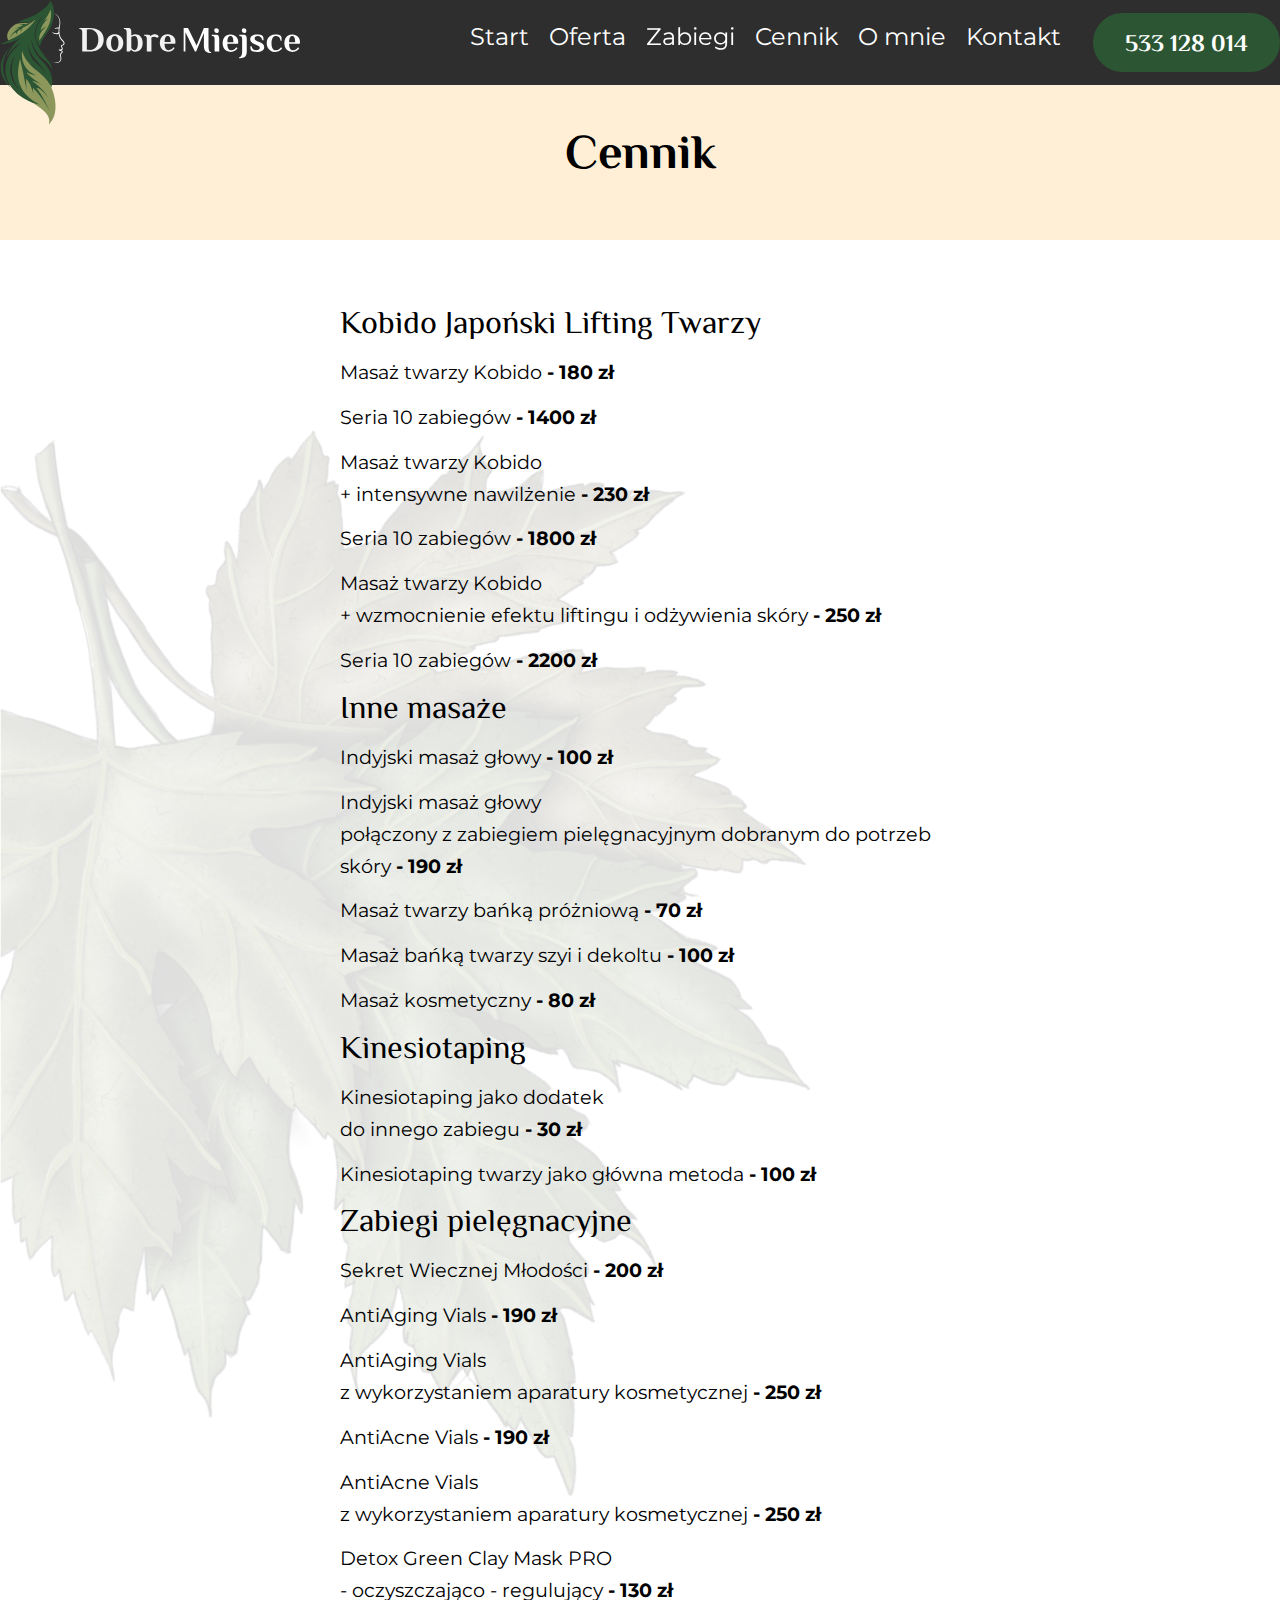
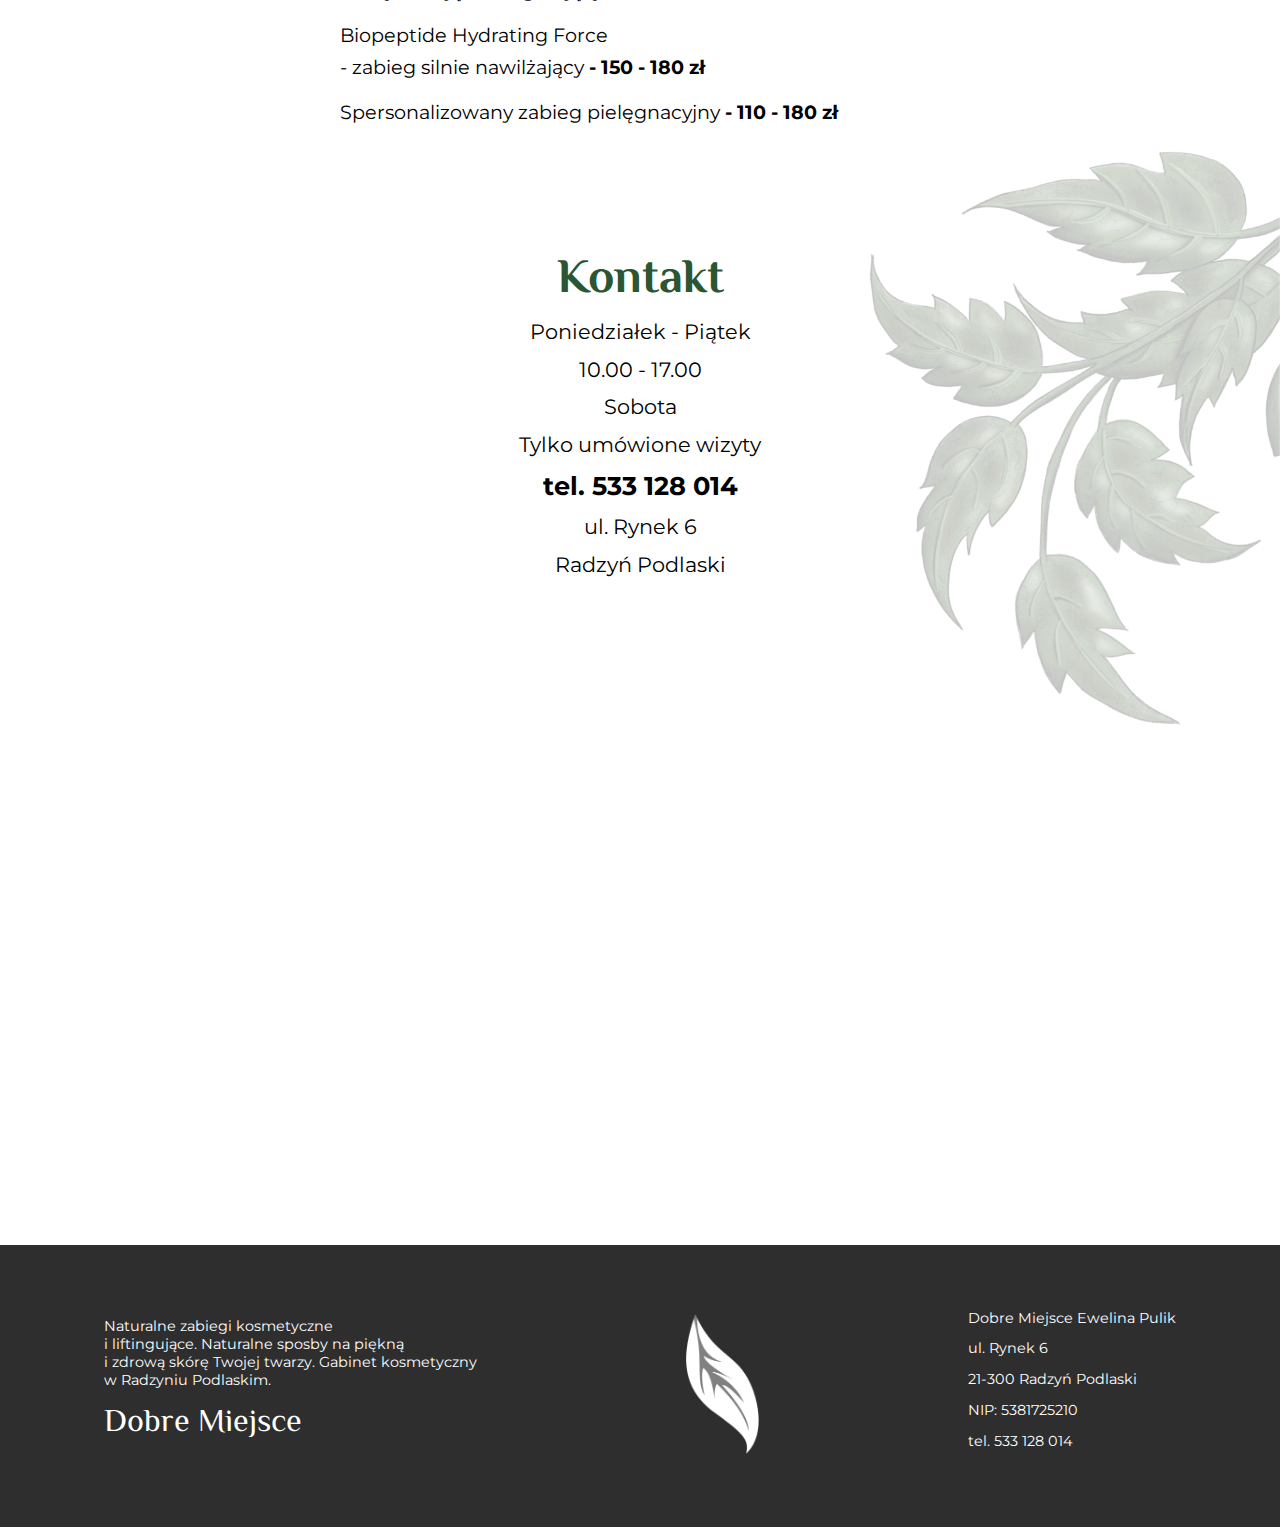
==== cennik.html @ a8a828a7 "Repository initialization" ====
<!DOCTYPE html>
<html lang="en">
<head>
  <meta charset="UTF-8">
  <meta http-equiv="X-UA-Compatible" content="IE=edge">
  <meta name="viewport" content="width=device-width, initial-scale=1.0">
  <meta name="facebook-domain-verification" content="7zumiikb2xmqlkb2lpfqrp0bzex1kz" />
  <title>Dobre Miejsce - Gabinet kosmetyczny -Manualne zabiegi na twarz</title>
  <link rel="stylesheet" href="./css/style.css">
  <!-- Google Tag Manager -->
  <script>(function(w,d,s,l,i){w[l]=w[l]||[];w[l].push({'gtm.start':
  new Date().getTime(),event:'gtm.js'});var f=d.getElementsByTagName(s)[0],
  j=d.createElement(s),dl=l!='dataLayer'?'&l='+l:'';j.async=true;j.src=
  'https://www.googletagmanager.com/gtm.js?id='+i+dl;f.parentNode.insertBefore(j,f);
  })(window,document,'script','dataLayer','GTM-NC2VKWX');</script>
  <!-- End Google Tag Manager -->
</head>

<body>
  
  <!-- Google Tag Manager (noscript) -->
<noscript><iframe src="https://www.googletagmanager.com/ns.html?id=GTM-NC2VKWX"
  height="0" width="0" style="display:none;visibility:hidden"></iframe></noscript>
  <!-- End Google Tag Manager (noscript) -->

  <header>

    <div class="header__box desktop">
      <img src="../assets/Logo jedna linia.svg" alt="Dobre Miejsce logo" class="logo">

      <div class="header__menu">
        <nav class="nav100">
          <ul class="nav100">
            <li class="nav100"><a href="../#start">Start</a></li>
            <li class="nav100"><a href="../#oferta">Oferta</a></li>
            <li class="dropdown nav100">
              <a href="../#zabiegi">Zabiegi</a>
              <ul class="dropdown__menu">
                <li><a href="./zabiegi/kobido.html">Masaż KOBIDO</a></li>
                <li><a href="./zabiegi/masaz-indyjski-glowy.html">Indyjski masaż głowy</a></li>
                <li><a href="./zabiegi/masaz-kosmetyczny.html">Masaż kosmetyczny</a></li>
                <li><a href="./zabiegi/kinesiotaping-estetyczny.html">Kinesiotaping Estetyczny</a></li>
                <li class="dropdown__inner">
                  <a href="#" class="dropdown__menu__item">Zabiegi pielęgnacyjne &darr;</a>
                  <ul class="dropdown__menu__inner">
                    <li><a href="./zabiegi/zabiegi-pielegnacyjne/sekret-wiecznej-mlodosci.html">Sekret Wiecznej Młodości</a></li>
                    <li><a href="./zabiegi/zabiegi-pielegnacyjne/antiacne-vials.html">AntiAcne Vials</a></li>
                    <li><a href="./zabiegi/zabiegi-pielegnacyjne/antiaging-vials.html">AntiAging Vials</a></li>
                    <li><a href="./zabiegi/zabiegi-pielegnacyjne/peeling-kawitacyjny.html">Peeling kawitacyjny</a></li>
                    <li><a href="./zabiegi//zabiegi-pielegnacyjne/mezoterapia-beziglowa.html">Mezoterapia bezigłowa</a></li>
                    <li><a href="./zabiegi/zabiegi-pielegnacyjne/sonoforeza.html">Sonoforeza</a></li>
                  </ul>
                </li>
              </ul>
            </li>
            <li class="nav100"><a href="./cennik.html">Cennik</a></li>
            <li class="nav100"><a href="#bio">O mnie</a></li>
            <li class="nav100"><a href="#kontakt">Kontakt</a></li>
          </ul>
        </nav>
        <button><a href="tel:533128014">533 128 014</a></button>
      </div>

    </div>

    <div class="header__box-mobile">
      <div class="mobile__header">
        <img src="../assets/Logo jedna linia.svg" alt="Dobre Miejsce logo" class="logo">
        <a href="#start">
          <div class="hamburger__icon">
            <div class="hamburger__bar bar-1"></div>
            <div class="hamburger__bar bar-2"></div>
            <div class="hamburger__bar bar-3"></div>
          </div>
        </a>
      </div>
      
    </div>
  </header>
  <div class="header__box-mobile dropdown__menu__openbox">
    <div class="header__menu-mobile header__menu">
      <nav>
        <ul>
          <li class="nav100"><a href="#start">Start</a></li>
          <li class="nav100"><a href="#oferta">Oferta</a></li>
          <li class="dropdown-mobile">
            <a href="#zabiegi">Zabiegi</a>
              <ul class="second__level">
                <li><a href="./zabiegi/kobido.html">Masaż KOBIDO</a></li>
              <li><a href="./zabiegi/masaz-indyjski-glowy.html">Indyjski masaż głowy</a></li>
              <li><a href="./zabiegi/masaz-kosmetyczny.html">Masaż kosmetyczny</a></li>
              <li><a href="./zabiegi/kinesiotaping-estetyczny.html">Kinesiotaping Estetyczny</a></li>
                <li class="dropdown__inner-mobile">
                  <a href="#">Zabiegi pielęgnacyjne:</a>
                  <ul class="third__level">
                    <li><a href="./zabiegi/zabiegi-pielegnacyjne/peeling-kawitacyjny.html">Peeling kawitacyjny</a></li>
                    <li><a href="./zabiegi/zabiegi-pielegnacyjne/mezoterapia-beziglowa.html">Mezoterapia bezigłowa</a></li>
                    <li><a href="./zabiegi/zabiegi-pielegnacyjne/sonoforeza.html">Sonoforeza</a></li>
                    <li><a href="./zabiegi/zabiegi-pielegnacyjne/sekret-wiecznej-mlodosci.html">Sekret Wiecznej Młodości</a></li>
                    <li><a href="./zabiegi/zabiegi-pielegnacyjne/antiacne-vials.html">AntiAcne Vials</a></li>
                    <li><a href="./zabiegi/zabiegi-pielegnacyjne/antiaging-vials.html">AntiAging Vials</a></li>
                  </ul>
                </li>
              </ul>
          </li>
          <li class="nav100"><a href="./cennik.html">Cennik</a></li>
          <li class="nav100"><a href="#bio">O mnie</a></li>
          <li class="nav100"><a href="#kontakt">Kontakt</a></li>
        </ul>
      </nav>
      <button><a href="tel:533128014">533 128 014</a></button>
    </div>
  </div>

  <section class="title__area" id="start">
    <h1>Cennik</h1>
  </section>

  <main class="page__bg">
    <section class="main__page pricing">
      <h3>Kobido Japoński Lifting Twarzy</h3>	
<p>Masaż twarzy Kobido	<span>180</span></p>
<p>Seria 10 zabiegów	<span>1400</span></p>
<p>Masaż twarzy Kobido<br>+ intensywne nawilżenie	<span>230</span></p>
<p>Seria 10 zabiegów	<span>1800</span></p>
<p>Masaż twarzy Kobido<br>+ wzmocnienie efektu liftingu i odżywienia skóry	<span>250</span></p>
<p>Seria 10 zabiegów	<span>2200</span></p>
<h3>Inne masaże</h3>	
<p>Indyjski masaż głowy	<span>100</span></p>
<p>Indyjski masaż głowy<br>połączony z zabiegiem pielęgnacyjnym dobranym do potrzeb skóry	<span>190</span></p>
<p>Masaż twarzy bańką próżniową	<span>70</span></p>
<p>Masaż bańką twarzy szyi i dekoltu	<span>100</span></p>
<p>Masaż kosmetyczny <span>80</span></p>
<h3>Kinesiotaping	</h3>
<p>Kinesiotaping jako dodatek<br>do innego zabiegu	<span>30</span></p>
<p>Kinesiotaping twarzy jako główna metoda	<span>100</span></p>
<h3>Zabiegi pielęgnacyjne	</h3>
<p>Sekret Wiecznej Młodości	<span>200</span></p>
<p>AntiAging Vials	<span>190</span></p>
<p>AntiAging Vials<br>z wykorzystaniem aparatury kosmetycznej	<span>250</span></p>
<p>AntiAcne Vials	<span>190</span></p>
<p>AntiAcne Vials<br>z wykorzystaniem aparatury kosmetycznej	<span>250</span></p>
<p>Detox Green Clay Mask PRO<br>- oczyszczająco - regulujący	<span>130</span></p>
<p>Biopeptide Hydrating Force<br>- zabieg silnie nawilżający	<span>150 - 180</span></p>
<p>Spersonalizowany zabieg pielęgnacyjny <span>110 - 180</span></p>
    </section>
  </main>
<br></br>
<br></br>
<br></br>
<div class="bg2__box">

  <main>

    <section class="contact" id="kontakt">
      <h2>Kontakt</h2>
      <p>Poniedziałek - Piątek</p>
      <p>10.00 - 17.00</p>
      <p>Sobota</p>
      <p>Tylko umówione wizyty</p>
      <p><strong>tel. 533 128 014</strong></p>
      <p>ul. Rynek 6</p>
      <p>Radzyń Podlaski</p>
    </section>

  </main>
  <div class="bg2"></div>
</div>

  <div class="map">
    <iframe src="https://www.google.com/maps/embed?pb=!1m18!1m12!1m3!1d2468.238154031235!2d22.618472777047128!3d51.78353339049301!2m3!1f0!2f0!3f0!3m2!1i1024!2i768!4f13.1!3m3!1m2!1s0x472219311bf551cb%3A0xe6fe9b88892fbf57!2sRynek%206%2C%2021-300%20Radzy%C5%84%20Podlaski!5e0!3m2!1spl!2spl!4v1685304555341!5m2!1spl!2spl" width="800" height="600" style="border:0;" allowfullscreen="" loading="lazy" referrerpolicy="no-referrer-when-downgrade"></iframe>
  </div>

  <footer>
    <div>
      <p>Naturalne zabiegi kosmetyczne<br>i liftingujące. Naturalne sposby na piękną<br>i zdrową skórę Twojej twarzy. Gabinet kosmetyczny<br>w Radzyniu Podlaskim.</p>
      <h3>Dobre Miejsce</h3>
    </div>
    <div>
      <img src="./assets/lisc-bw@2x.png" alt="Liść">
    </div>
    <div>
      <p>Dobre Miejsce Ewelina Pulik</p>
      <p>ul. Rynek 6</p>
      <p>21-300 Radzyń Podlaski</p>
      <p>NIP: 5381725210</p>
      <p>tel. 533 128 014</p>
    </div>
  </footer>

  <script src="app.js"></script>
</body>
</html>
---- css/style.css ----
/* imports */

@font-face {
  font-family: philosopher;
  src: url(../assets/Philosopher-Bold-PL.otf);
  font-weight: bold;
}

@font-face {
  font-family: philosopher;
  src: url(../assets/Philosopher-Regular-PL.otf);
  font-weight: regular;
}

@font-face {
  font-family: montserrat;
  src: url(../assets/Montserrat-VariableFont_wght.ttf);
}

/* reset */

html {
  box-sizing: border-box;
  font-size: 16px;
  scroll-behavior: smooth;
}

*, *:before, *:after {
  box-sizing: inherit;
}

body, h1, h2, h3, h4, h5, h6, p, ol, ul {
  margin: 0;
  padding: 0;
  font-weight: normal;
}

ol, ul {
  list-style: none;
}

img {
  max-width: 100%;
  height: auto;
}

a {
  color: inherit;
  text-decoration: none;
}

a:hover {
  color: inherit;
  text-decoration: none;
}

a:active {
  color: inherit;
  text-decoration: none;
}

a:visited {
  color: inherit;
  text-decoration: none;
}

/* variables */
:root {
  --primary: rgb(44, 86, 51);
  --secondary: rgb(140, 151, 92);
  --light: rgb(255, 239, 214);
  --dark: rgb(46, 46, 46);
  --mont: montserrat;
  --phil: philosopher
}

/* globals */

h1, h2, h3 {
  font-family: var(--phil);
  margin-bottom: 1rem;
}

.nav100 {
  height: 100%;
}

li.nav100 {
  display: flex;
  align-items: center;
}

nav a:hover {
  color: var(--secondary);
}

h1 {
  font-size: 6rem;
  font-weight: bold;
}

h2 {
  font-size: 4rem;
  font-weight: bold;
}

.hero p {
  font-size: 2rem;
}

p, li {
  font-family: var(--mont);
  font-size: 1.2rem;
  margin-bottom: .8rem;
}

button {
  background-color: var(--primary);
  color: white;
  font-family: var(--phil);
  font-size: 2.5rem;
  font-weight: bold;
  padding: 1rem 2.5rem;
  border: none;
  border-radius: 40px;
  transition: all .3s ease-in-out;
}

button:hover {
  cursor: pointer;
  background-color: var(--secondary);
  color: black;
  transition: all .3s ease-in-out;
}

.mobile {
  display: none;
}

/* sections */

#start, #oferta, #zabiegi, #bio, #kontakt {
  scroll-margin-top: 6rem;
}

header {
  position: fixed;
  width: 100%;
  top: 0;
  z-index: 4;
}

.bg1 {
  width: 100%;
  background-image: url(../assets/bg1.png);
  background-repeat: no-repeat;
  background-position: left top;
}

.bg2__box {
  width: 100%;
  position: relative;
}

.bg2 {
  position: absolute;
  top: -10rem;
  margin-top: -6rem;
  margin-bottom: -6rem;
  width: 100%;
  height: 85vh;
  background-image: url(../assets/bg2.png);
  background-repeat: no-repeat;
  background-position: right top;
  background-size: contain;
}

.dropdown, .dropdown__inner {
  position: relative;
}

.dropdown__inner {
  padding-bottom: 2rem;
  margin-bottom: -2rem !important;
}

.dropdown__menu {
  display: block;
  min-width: 350px;
  position: absolute;
  top: 5rem;
  left: -2rem;
  background-color: var(--dark);
  padding: 2rem;
  z-index: 4;
  transform: translateY(-400px) scaleY(0);
  transition: all .3s ease-in-out;
}

.dropdown__menu__inner {
  display: block;
  min-width: 350px;
  position: absolute;
  top: 2.5rem;
  left: 4rem;
  background-color: var(--dark);
  padding: 2rem;
  z-index: 4;
  transform: translateX(300px) scaleY(0);
  transition: all .3s ease-in-out;
}

.dropdown:hover .dropdown__menu, .dropdown__menu:hover {
  transform: translateY(0) scaleY(1);
  transition: all .3s ease-in-out;
}

.dropdown__inner:hover .dropdown__menu__inner {
  transform: translateX(0) scaleY(1);
  transition: all .3s ease-in-out;
}

.dropdown__menu li {
  margin-bottom: .6rem;
}

main {
  max-width: 1400px;
  margin: 0 auto;
}

section {
  margin-bottom: 4rem;
}

header {
  background-color: var(--dark);
  display: flex;
  justify-content: center;
  align-items: center;
}

.logo {
  max-width: 300px;
  margin-bottom: -40px;
}

.header__box {
  display: flex;
  justify-content: space-between;
  max-width: 1400px;
  width: 1400px;
}

.header__box-mobile {
  display: none;
}

.header__menu {
  display: flex;
  justify-content: center;
  align-items: center;
}

.header__menu button {
  font-size: 1.5rem;
  padding: 1rem 2rem;
}

nav ul {
  display: flex;
  align-items: center;
  justify-content: center;
  gap: 20px;
  margin-right: 2rem;
}

nav ul li {
  color: white;
  font-family: var(--mont);
  font-size: 1.5rem;
}

.hero, .hero__box {
  display: flex;
  justify-content: center;
  align-items: center;
}

.hero {
  flex-direction: column;
  background-color: var(--light);
  margin-top: 5rem;
}

.hero__box {
  max-width: 1400px;
  z-index: 2;
}

.hero__bottom-bar {
  width: 100%;
  height: 6rem;
  background-color: white;
  margin-top: -6rem;
}

.hero__text button {
  margin-top: 3%;
}

.hero__text h1 {
  margin-bottom: 1%;
}

.title__area {
  display: flex;
  justify-content: center;
  align-items: center;
  height: 10rem;
  background-color: var(--light);
  margin-top: 5rem;
  margin-bottom: 0;
}

.title__area h1{
  font-size: 3rem;
}

main h2 {
  font-size: 3rem;
  color: var(--primary);
  text-align: center;
}

.page__bg {
  max-width: 100%;
  background-image: url(../assets/bg1.png);
  background-repeat: no-repeat;
  background-position: left center;
  padding-top: 4rem;
}

.main__page {
  max-width: 1200px;margin: 0 auto;
}

.main__page p {
  line-height: 2rem;
}

.main__page Ul {
  list-style: disc;
}

.main__page li {
  margin-left: 3rem;
}

.featured {
  margin-top: 3rem;
}

.featured__icons {
  display: flex;
  justify-content: space-between;
  align-items: flex-end;
  max-width: 1000px;
  margin: 0 auto;
  padding-top: 3rem;
}

.featured__icon {
  display: flex;
  flex-direction: column;
  align-items: center;
  transform: scale(1) translateY(0px);
  transition: all .3s ease-in-out;
}

.featured__icon:hover {
  transform: scale(1.05) translateY(-15px);
  transition: all .3s ease-in-out;
}

.featured__icon img {
  height: 180px;
  margin-bottom: 1rem;
}

.featured__icon h3 {
  color: var(--secondary);
  font-size: 2.5rem;
  font-weight: bold;
}

.featured__icon p {
  text-align: center;
  font-size: 1.2rem;
  font-family: var(--mont);
  color: var(--secondary);
}

.offer {
  max-width: 1400px;
  margin: 0 auto;
  padding-top: 5rem;
  margin-bottom: 6rem;
}

.offer h2 {
  margin-bottom: 4rem;
}

.offer__row {
  display: flex;
  align-items: center;
  justify-content: center;
  margin-bottom: 3rem;
}

.offer__item {
  margin-left: 4rem;
  margin-right: 4rem;
}

.offer__row img {
  max-width: 150px;
}

.offer__row h3 {
  color: var(--primary);
  font-size: 2.5rem;
  font-weight: bold;
  text-align: center;
}

.offer__row p {
  text-align: center;
  font-size: 1.2rem;
  font-family: var(--mont);
  max-width: 400px;
}

.bio {
  background-color: var(--secondary);
  color: white;
  padding-bottom: 3rem;
  padding-top: 3rem;
}

.bio__box {
  display: flex;
  align-items: center;
  justify-content: center;
  max-width: 1400px;
  margin: 0 auto;
}

.bio__box img {
  margin-right: 3rem;
}

.contact p {
  text-align: center;
  font-size: 1.3rem;
}

.contact p strong {
  font-size: 1.6rem;
}

.map iframe {
  width: 100%;
}

.first__section {
  background-image: url(../assets/bg1.png);
}

footer {
  background-color: var(--dark);
  display: flex;
  justify-content: space-around;
  align-items: center;
  color: white;
  padding-top: 4rem;
  padding-bottom: 4rem;
}

footer img {
  max-height: 140px;
}

footer p {
  font-size: .9rem;
}

footer h3 {
  font-size: 2rem;
}

.pricing {
  max-width: 600px;
  margin: 0 auto;
}

.pricing h3 {
  font-size: 2rem;
}

.pricing p span {
  display: inline-block;
  font-weight: bold;
  text-align: right;
}

.pricing p span::after {
  content: " zł";
  font-weight: bold;
}

.pricing p span::before {
  content: " - ";
  font-weight: bold;
}

/* responsive */

@media screen and (max-width: 1100px) {
  .hero__box, .featured__icons, .offer__row, .bio__box, footer {
    flex-direction: column;
  }

  .hero__box, .intro, .bio__text {
    padding-left: 1rem;
    padding-right: 1rem;
  }

  .hero button {
    display: block;
    margin: 2rem auto;
  }

  .featured__icons, .bio__box {
    align-items: center;
  }

  .offer__row {
    margin-bottom: 0;
  }

  .offer__item {
    margin-top: 1rem;
  }

  .bio__box img {
    margin-right: 0px;
    margin-bottom: 2rem;
  }

  .desktop {
    display: none;
  }

  footer {
    text-align: center;
  }

  footer div {
    margin-bottom: 3rem;
  }

  /* header {
    position: relative;
  } */

  .header__box-mobile {
    display: flex;
    flex-direction: column;
    width: 90%;
  }

  .header__box-mobile .header__menu, .header__box-mobile .header__menu ul {
    flex-direction: column;
  }

  .header__menu {
    margin-top: 3rem;
  }

  .header__box-mobile button {
    margin-top: 2rem;
    margin-bottom: 3rem;
  }

  nav ul {
    margin-right: 0;
  }

  .mobile__header {
    display: flex;
    justify-content: space-between;
    align-items: center;
  }

  .hamburger__bar {
    width: 30px;
    height: 4px;
    display: block;
    background-color: white;
    margin-top: 4px;
    margin-bottom: 4px;
    border-radius: 5px;
  }

  .hamburger__icon {
    cursor: pointer;
  }

  .bar-1, .bar-2, .bar-3 {
    transition: all .3s ease-in-out;
  }

  .bar-1-open {
    transform: translateY(8px) rotate(45deg);
    transition: all .3s ease-in-out;
  }

  .bar-2-open {
    background-color: var(--dark);
    transition: all .3s ease-in-out;
  }

  .bar-3-open {
    transform: translateY(-8px) rotate(-45deg);
    transition: all .3s ease-in-out;
  }

  .header__box-mobile {
    position: relative;
  }

  .header__menu-mobile {
    position: absolute;
    width: 100%;
    z-index: 3;
    padding-top: 3rem;
    background-color: var(--dark);
    transform: translateY(-400px) scaleY(0);
    transition: all .3s ease-in-out;
  }

  .header__menu-open {
    transform: translateY(60px) scaleY(1);
    transition: all .3s ease-in-out;
  }

  .dropdown-mobile {
    text-align: center;
  }

 .dropdown-mobile li a{
  font-size: 1rem;
 }

 nav ul {
  gap: 10px;
 }

 .second__level, .third__level {
  margin-top: 0.5rem;
  gap: 0px;
 }

 .second__level li {
  margin-bottom: 0;
 }

 .main__page{
  padding-left: 2rem;
  padding-right: 1rem;
 }

 .title__area {
  /* margin-top: 0; */
  text-align: center;
 }

 .hero {
  /* margin-top: 0; */
  padding-top: 3rem;
 }

 .dropdown__menu__openbox {
  display: block;
  margin: 0 auto;
  width: 100%;
  z-index: 3;
 }

 .dropdown__menu__openbox .header__menu-mobile {
  margin: 0 auto;
 }
}
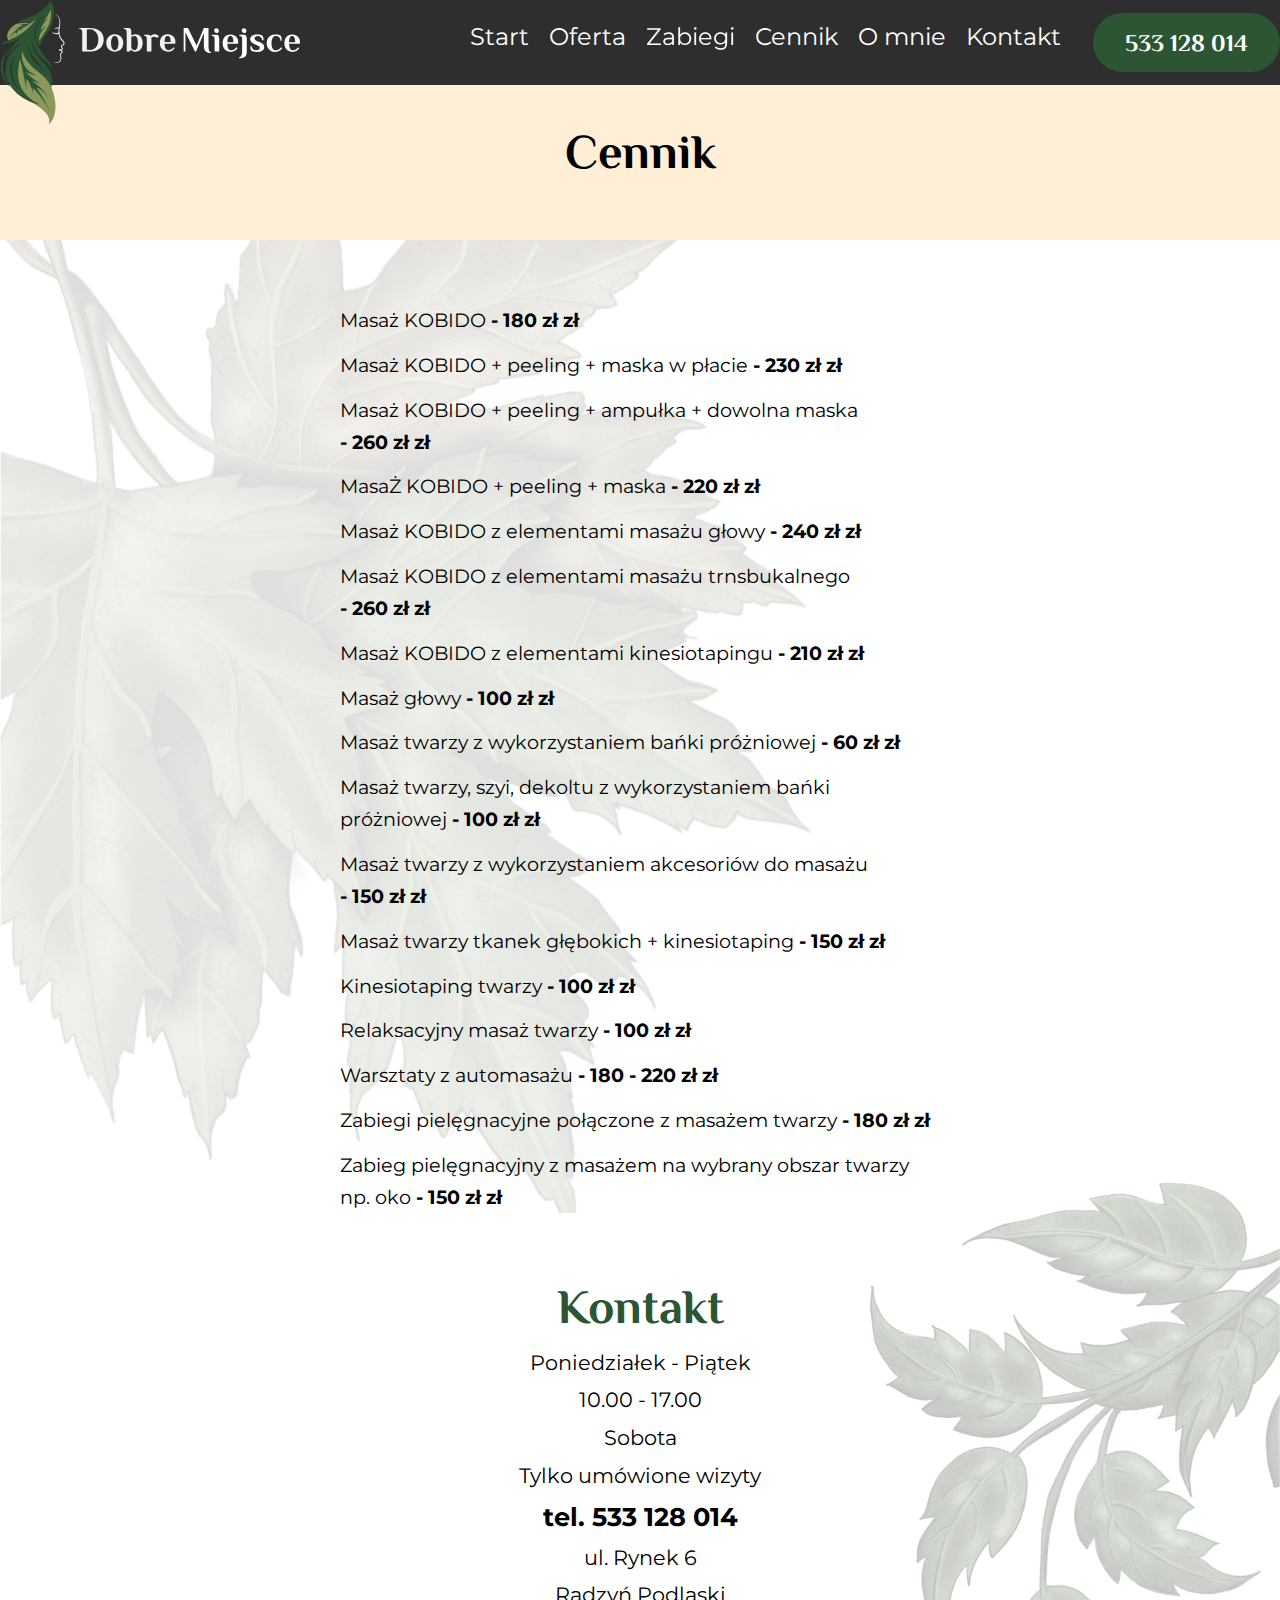
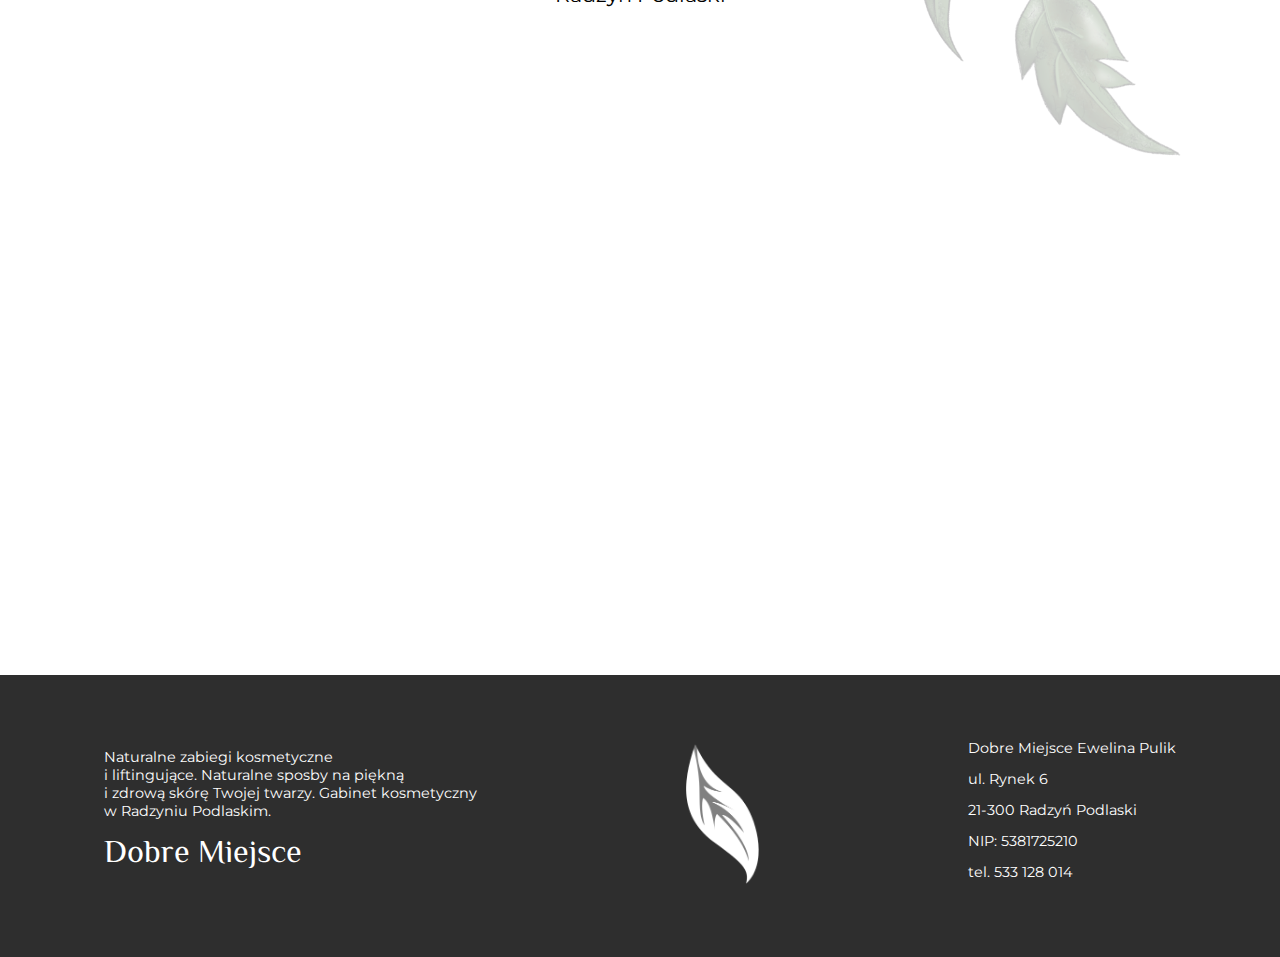
==== commit 078b38fe: "Aktualizacja cennika" ====
--- a/cennik.html
+++ b/cennik.html
@@ -1,95 +1,128 @@
 <!DOCTYPE html>
 <html lang="en">
-<head>
-  <meta charset="UTF-8">
-  <meta http-equiv="X-UA-Compatible" content="IE=edge">
-  <meta name="viewport" content="width=device-width, initial-scale=1.0">
-  <meta name="facebook-domain-verification" content="7zumiikb2xmqlkb2lpfqrp0bzex1kz" />
-  <title>Dobre Miejsce - Gabinet kosmetyczny -Manualne zabiegi na twarz</title>
-  <link rel="stylesheet" href="./css/style.css">
-  <!-- Google Tag Manager -->
-  <script>(function(w,d,s,l,i){w[l]=w[l]||[];w[l].push({'gtm.start':
-  new Date().getTime(),event:'gtm.js'});var f=d.getElementsByTagName(s)[0],
-  j=d.createElement(s),dl=l!='dataLayer'?'&l='+l:'';j.async=true;j.src=
-  'https://www.googletagmanager.com/gtm.js?id='+i+dl;f.parentNode.insertBefore(j,f);
-  })(window,document,'script','dataLayer','GTM-NC2VKWX');</script>
-  <!-- End Google Tag Manager -->
-</head>
-
-<body>
-  
-  <!-- Google Tag Manager (noscript) -->
-<noscript><iframe src="https://www.googletagmanager.com/ns.html?id=GTM-NC2VKWX"
-  height="0" width="0" style="display:none;visibility:hidden"></iframe></noscript>
-  <!-- End Google Tag Manager (noscript) -->
-
-  <header>
-
-    <div class="header__box desktop">
-      <img src="../assets/Logo jedna linia.svg" alt="Dobre Miejsce logo" class="logo">
-
-      <div class="header__menu">
-        <nav class="nav100">
-          <ul class="nav100">
-            <li class="nav100"><a href="../#start">Start</a></li>
-            <li class="nav100"><a href="../#oferta">Oferta</a></li>
-            <li class="dropdown nav100">
-              <a href="../#zabiegi">Zabiegi</a>
-              <ul class="dropdown__menu">
+  <head>
+    <meta charset="UTF-8" />
+    <meta
+      http-equiv="X-UA-Compatible"
+      content="IE=edge"
+    />
+    <meta
+      name="viewport"
+      content="width=device-width, initial-scale=1.0"
+    />
+    <meta
+      name="facebook-domain-verification"
+      content="7zumiikb2xmqlkb2lpfqrp0bzex1kz"
+    />
+    <title>Dobre Miejsce - Gabinet kosmetyczny -Manualne zabiegi na twarz</title>
+    <link
+      rel="stylesheet"
+      href="./css/style.css"
+    />
+    <!-- Google Tag Manager -->
+    <script>
+      (function (w, d, s, l, i) {
+        w[l] = w[l] || [];
+        w[l].push({ "gtm.start": new Date().getTime(), event: "gtm.js" });
+        var f = d.getElementsByTagName(s)[0],
+          j = d.createElement(s),
+          dl = l != "dataLayer" ? "&l=" + l : "";
+        j.async = true;
+        j.src = "https://www.googletagmanager.com/gtm.js?id=" + i + dl;
+        f.parentNode.insertBefore(j, f);
+      })(window, document, "script", "dataLayer", "GTM-NC2VKWX");
+    </script>
+    <!-- End Google Tag Manager -->
+  </head>
+
+  <body>
+    <!-- Google Tag Manager (noscript) -->
+    <noscript
+      ><iframe
+        src="https://www.googletagmanager.com/ns.html?id=GTM-NC2VKWX"
+        height="0"
+        width="0"
+        style="display: none; visibility: hidden"
+      ></iframe
+    ></noscript>
+    <!-- End Google Tag Manager (noscript) -->
+
+    <header>
+      <div class="header__box desktop">
+        <img
+          src="../assets/Logo jedna linia.svg"
+          alt="Dobre Miejsce logo"
+          class="logo"
+        />
+
+        <div class="header__menu">
+          <nav class="nav100">
+            <ul class="nav100">
+              <li class="nav100"><a href="../#start">Start</a></li>
+              <li class="nav100"><a href="../#oferta">Oferta</a></li>
+              <li class="dropdown nav100">
+                <a href="../#zabiegi">Zabiegi</a>
+                <ul class="dropdown__menu">
+                  <li><a href="./zabiegi/kobido.html">Masaż KOBIDO</a></li>
+                  <li><a href="./zabiegi/masaz-indyjski-glowy.html">Indyjski masaż głowy</a></li>
+                  <li><a href="./zabiegi/masaz-kosmetyczny.html">Masaż kosmetyczny</a></li>
+                  <li><a href="./zabiegi/kinesiotaping-estetyczny.html">Kinesiotaping Estetyczny</a></li>
+                  <li class="dropdown__inner">
+                    <a
+                      href="#"
+                      class="dropdown__menu__item"
+                      >Zabiegi pielęgnacyjne &darr;</a
+                    >
+                    <ul class="dropdown__menu__inner">
+                      <li><a href="./zabiegi/zabiegi-pielegnacyjne/sekret-wiecznej-mlodosci.html">Sekret Wiecznej Młodości</a></li>
+                      <li><a href="./zabiegi/zabiegi-pielegnacyjne/antiacne-vials.html">AntiAcne Vials</a></li>
+                      <li><a href="./zabiegi/zabiegi-pielegnacyjne/antiaging-vials.html">AntiAging Vials</a></li>
+                      <li><a href="./zabiegi/zabiegi-pielegnacyjne/peeling-kawitacyjny.html">Peeling kawitacyjny</a></li>
+                      <li><a href="./zabiegi//zabiegi-pielegnacyjne/mezoterapia-beziglowa.html">Mezoterapia bezigłowa</a></li>
+                      <li><a href="./zabiegi/zabiegi-pielegnacyjne/sonoforeza.html">Sonoforeza</a></li>
+                    </ul>
+                  </li>
+                </ul>
+              </li>
+              <li class="nav100"><a href="./cennik.html">Cennik</a></li>
+              <li class="nav100"><a href="#bio">O mnie</a></li>
+              <li class="nav100"><a href="#kontakt">Kontakt</a></li>
+            </ul>
+          </nav>
+          <button><a href="tel:533128014">533 128 014</a></button>
+        </div>
+      </div>
+
+      <div class="header__box-mobile">
+        <div class="mobile__header">
+          <img
+            src="../assets/Logo jedna linia.svg"
+            alt="Dobre Miejsce logo"
+            class="logo"
+          />
+          <a href="#start">
+            <div class="hamburger__icon">
+              <div class="hamburger__bar bar-1"></div>
+              <div class="hamburger__bar bar-2"></div>
+              <div class="hamburger__bar bar-3"></div>
+            </div>
+          </a>
+        </div>
+      </div>
+    </header>
+    <div class="header__box-mobile dropdown__menu__openbox">
+      <div class="header__menu-mobile header__menu">
+        <nav>
+          <ul>
+            <li class="nav100"><a href="#start">Start</a></li>
+            <li class="nav100"><a href="#oferta">Oferta</a></li>
+            <li class="dropdown-mobile">
+              <a href="#zabiegi">Zabiegi</a>
+              <ul class="second__level">
                 <li><a href="./zabiegi/kobido.html">Masaż KOBIDO</a></li>
                 <li><a href="./zabiegi/masaz-indyjski-glowy.html">Indyjski masaż głowy</a></li>
                 <li><a href="./zabiegi/masaz-kosmetyczny.html">Masaż kosmetyczny</a></li>
                 <li><a href="./zabiegi/kinesiotaping-estetyczny.html">Kinesiotaping Estetyczny</a></li>
-                <li class="dropdown__inner">
-                  <a href="#" class="dropdown__menu__item">Zabiegi pielęgnacyjne &darr;</a>
-                  <ul class="dropdown__menu__inner">
-                    <li><a href="./zabiegi/zabiegi-pielegnacyjne/sekret-wiecznej-mlodosci.html">Sekret Wiecznej Młodości</a></li>
-                    <li><a href="./zabiegi/zabiegi-pielegnacyjne/antiacne-vials.html">AntiAcne Vials</a></li>
-                    <li><a href="./zabiegi/zabiegi-pielegnacyjne/antiaging-vials.html">AntiAging Vials</a></li>
-                    <li><a href="./zabiegi/zabiegi-pielegnacyjne/peeling-kawitacyjny.html">Peeling kawitacyjny</a></li>
-                    <li><a href="./zabiegi//zabiegi-pielegnacyjne/mezoterapia-beziglowa.html">Mezoterapia bezigłowa</a></li>
-                    <li><a href="./zabiegi/zabiegi-pielegnacyjne/sonoforeza.html">Sonoforeza</a></li>
-                  </ul>
-                </li>
-              </ul>
-            </li>
-            <li class="nav100"><a href="./cennik.html">Cennik</a></li>
-            <li class="nav100"><a href="#bio">O mnie</a></li>
-            <li class="nav100"><a href="#kontakt">Kontakt</a></li>
-          </ul>
-        </nav>
-        <button><a href="tel:533128014">533 128 014</a></button>
-      </div>
-
-    </div>
-
-    <div class="header__box-mobile">
-      <div class="mobile__header">
-        <img src="../assets/Logo jedna linia.svg" alt="Dobre Miejsce logo" class="logo">
-        <a href="#start">
-          <div class="hamburger__icon">
-            <div class="hamburger__bar bar-1"></div>
-            <div class="hamburger__bar bar-2"></div>
-            <div class="hamburger__bar bar-3"></div>
-          </div>
-        </a>
-      </div>
-      
-    </div>
-  </header>
-  <div class="header__box-mobile dropdown__menu__openbox">
-    <div class="header__menu-mobile header__menu">
-      <nav>
-        <ul>
-          <li class="nav100"><a href="#start">Start</a></li>
-          <li class="nav100"><a href="#oferta">Oferta</a></li>
-          <li class="dropdown-mobile">
-            <a href="#zabiegi">Zabiegi</a>
-              <ul class="second__level">
-                <li><a href="./zabiegi/kobido.html">Masaż KOBIDO</a></li>
-              <li><a href="./zabiegi/masaz-indyjski-glowy.html">Indyjski masaż głowy</a></li>
-              <li><a href="./zabiegi/masaz-kosmetyczny.html">Masaż kosmetyczny</a></li>
-              <li><a href="./zabiegi/kinesiotaping-estetyczny.html">Kinesiotaping Estetyczny</a></li>
                 <li class="dropdown__inner-mobile">
                   <a href="#">Zabiegi pielęgnacyjne:</a>
                   <ul class="third__level">
@@ -102,92 +135,98 @@
                   </ul>
                 </li>
               </ul>
-          </li>
-          <li class="nav100"><a href="./cennik.html">Cennik</a></li>
-          <li class="nav100"><a href="#bio">O mnie</a></li>
-          <li class="nav100"><a href="#kontakt">Kontakt</a></li>
-        </ul>
-      </nav>
-      <button><a href="tel:533128014">533 128 014</a></button>
+            </li>
+            <li class="nav100"><a href="./cennik.html">Cennik</a></li>
+            <li class="nav100"><a href="#bio">O mnie</a></li>
+            <li class="nav100"><a href="#kontakt">Kontakt</a></li>
+          </ul>
+        </nav>
+        <button><a href="tel:533128014">533 128 014</a></button>
+      </div>
     </div>
-  </div>
-
-  <section class="title__area" id="start">
-    <h1>Cennik</h1>
-  </section>
-
-  <main class="page__bg">
-    <section class="main__page pricing">
-      <h3>Kobido Japoński Lifting Twarzy</h3>	
-<p>Masaż twarzy Kobido	<span>180</span></p>
-<p>Seria 10 zabiegów	<span>1400</span></p>
-<p>Masaż twarzy Kobido<br>+ intensywne nawilżenie	<span>230</span></p>
-<p>Seria 10 zabiegów	<span>1800</span></p>
-<p>Masaż twarzy Kobido<br>+ wzmocnienie efektu liftingu i odżywienia skóry	<span>250</span></p>
-<p>Seria 10 zabiegów	<span>2200</span></p>
-<h3>Inne masaże</h3>	
-<p>Indyjski masaż głowy	<span>100</span></p>
-<p>Indyjski masaż głowy<br>połączony z zabiegiem pielęgnacyjnym dobranym do potrzeb skóry	<span>190</span></p>
-<p>Masaż twarzy bańką próżniową	<span>70</span></p>
-<p>Masaż bańką twarzy szyi i dekoltu	<span>100</span></p>
-<p>Masaż kosmetyczny <span>80</span></p>
-<h3>Kinesiotaping	</h3>
-<p>Kinesiotaping jako dodatek<br>do innego zabiegu	<span>30</span></p>
-<p>Kinesiotaping twarzy jako główna metoda	<span>100</span></p>
-<h3>Zabiegi pielęgnacyjne	</h3>
-<p>Sekret Wiecznej Młodości	<span>200</span></p>
-<p>AntiAging Vials	<span>190</span></p>
-<p>AntiAging Vials<br>z wykorzystaniem aparatury kosmetycznej	<span>250</span></p>
-<p>AntiAcne Vials	<span>190</span></p>
-<p>AntiAcne Vials<br>z wykorzystaniem aparatury kosmetycznej	<span>250</span></p>
-<p>Detox Green Clay Mask PRO<br>- oczyszczająco - regulujący	<span>130</span></p>
-<p>Biopeptide Hydrating Force<br>- zabieg silnie nawilżający	<span>150 - 180</span></p>
-<p>Spersonalizowany zabieg pielęgnacyjny <span>110 - 180</span></p>
+
+    <section
+      class="title__area"
+      id="start"
+    >
+      <h1>Cennik</h1>
     </section>
-  </main>
-<br></br>
-<br></br>
-<br></br>
-<div class="bg2__box">
-
-  <main>
-
-    <section class="contact" id="kontakt">
-      <h2>Kontakt</h2>
-      <p>Poniedziałek - Piątek</p>
-      <p>10.00 - 17.00</p>
-      <p>Sobota</p>
-      <p>Tylko umówione wizyty</p>
-      <p><strong>tel. 533 128 014</strong></p>
-      <p>ul. Rynek 6</p>
-      <p>Radzyń Podlaski</p>
-    </section>
-
-  </main>
-  <div class="bg2"></div>
-</div>
-
-  <div class="map">
-    <iframe src="https://www.google.com/maps/embed?pb=!1m18!1m12!1m3!1d2468.238154031235!2d22.618472777047128!3d51.78353339049301!2m3!1f0!2f0!3f0!3m2!1i1024!2i768!4f13.1!3m3!1m2!1s0x472219311bf551cb%3A0xe6fe9b88892fbf57!2sRynek%206%2C%2021-300%20Radzy%C5%84%20Podlaski!5e0!3m2!1spl!2spl!4v1685304555341!5m2!1spl!2spl" width="800" height="600" style="border:0;" allowfullscreen="" loading="lazy" referrerpolicy="no-referrer-when-downgrade"></iframe>
-  </div>
-
-  <footer>
-    <div>
-      <p>Naturalne zabiegi kosmetyczne<br>i liftingujące. Naturalne sposby na piękną<br>i zdrową skórę Twojej twarzy. Gabinet kosmetyczny<br>w Radzyniu Podlaskim.</p>
-      <h3>Dobre Miejsce</h3>
+
+    <main class="page__bg">
+      <section class="main__page pricing">
+        <p>Masaż KOBIDO <span>180 zł</span></p>
+        <p>Masaż KOBIDO + peeling + maska w płacie <span>230 zł</span></p>
+        <p>Masaż KOBIDO + peeling + ampułka + dowolna maska <span>260 zł</span></p>
+        <p>MasaŻ KOBIDO + peeling + maska <span>220 zł</span></p>
+        <p>Masaż KOBIDO z elementami masażu głowy <span>240 zł</span></p>
+        <p>Masaż KOBIDO z elementami masażu trnsbukalnego <span>260 zł</span></p>
+        <p>Masaż KOBIDO z elementami kinesiotapingu <span>210 zł</span></p>
+        <p>Masaż głowy <span>100 zł</span></p>
+        <p>Masaż twarzy z wykorzystaniem bańki próżniowej <span>60 zł</span></p>
+        <p>Masaż twarzy, szyi, dekoltu z wykorzystaniem bańki próżniowej <span>100 zł</span></p>
+        <p>Masaż twarzy z wykorzystaniem akcesoriów do masażu <span>150 zł</span></p>
+        <p>Masaż twarzy tkanek głębokich + kinesiotaping <span>150 zł</span></p>
+        <p>Kinesiotaping twarzy <span>100 zł</span></p>
+        <p>Relaksacyjny masaż twarzy <span>100 zł</span></p>
+        <p>Warsztaty z automasażu <span>180 - 220 zł</span></p>
+        <p>Zabiegi pielęgnacyjne połączone z masażem twarzy <span>180 zł</span></p>
+        <p>Zabieg pielęgnacyjny z masażem na wybrany obszar twarzy np. oko <span>150 zł</span></p>
+      </section>
+    </main>
+    <br />
+    <br />
+    <br />
+    <div class="bg2__box">
+      <main>
+        <section
+          class="contact"
+          id="kontakt"
+        >
+          <h2>Kontakt</h2>
+          <p>Poniedziałek - Piątek</p>
+          <p>10.00 - 17.00</p>
+          <p>Sobota</p>
+          <p>Tylko umówione wizyty</p>
+          <p><strong>tel. 533 128 014</strong></p>
+          <p>ul. Rynek 6</p>
+          <p>Radzyń Podlaski</p>
+        </section>
+      </main>
+      <div class="bg2"></div>
     </div>
-    <div>
-      <img src="./assets/lisc-bw@2x.png" alt="Liść">
+
+    <div class="map">
+      <iframe
+        src="https://www.google.com/maps/embed?pb=!1m18!1m12!1m3!1d2468.238154031235!2d22.618472777047128!3d51.78353339049301!2m3!1f0!2f0!3f0!3m2!1i1024!2i768!4f13.1!3m3!1m2!1s0x472219311bf551cb%3A0xe6fe9b88892fbf57!2sRynek%206%2C%2021-300%20Radzy%C5%84%20Podlaski!5e0!3m2!1spl!2spl!4v1685304555341!5m2!1spl!2spl"
+        width="800"
+        height="600"
+        style="border: 0"
+        allowfullscreen=""
+        loading="lazy"
+        referrerpolicy="no-referrer-when-downgrade"
+      ></iframe>
     </div>
-    <div>
-      <p>Dobre Miejsce Ewelina Pulik</p>
-      <p>ul. Rynek 6</p>
-      <p>21-300 Radzyń Podlaski</p>
-      <p>NIP: 5381725210</p>
-      <p>tel. 533 128 014</p>
-    </div>
-  </footer>
-
-  <script src="app.js"></script>
-</body>
-</html>+
+    <footer>
+      <div>
+        <p>Naturalne zabiegi kosmetyczne<br />i liftingujące. Naturalne sposby na piękną<br />i zdrową skórę Twojej twarzy. Gabinet kosmetyczny<br />w Radzyniu Podlaskim.</p>
+        <h3>Dobre Miejsce</h3>
+      </div>
+      <div>
+        <img
+          src="./assets/lisc-bw@2x.png"
+          alt="Liść"
+        />
+      </div>
+      <div>
+        <p>Dobre Miejsce Ewelina Pulik</p>
+        <p>ul. Rynek 6</p>
+        <p>21-300 Radzyń Podlaski</p>
+        <p>NIP: 5381725210</p>
+        <p>tel. 533 128 014</p>
+      </div>
+    </footer>
+
+    <script src="app.js"></script>
+  </body>
+</html>
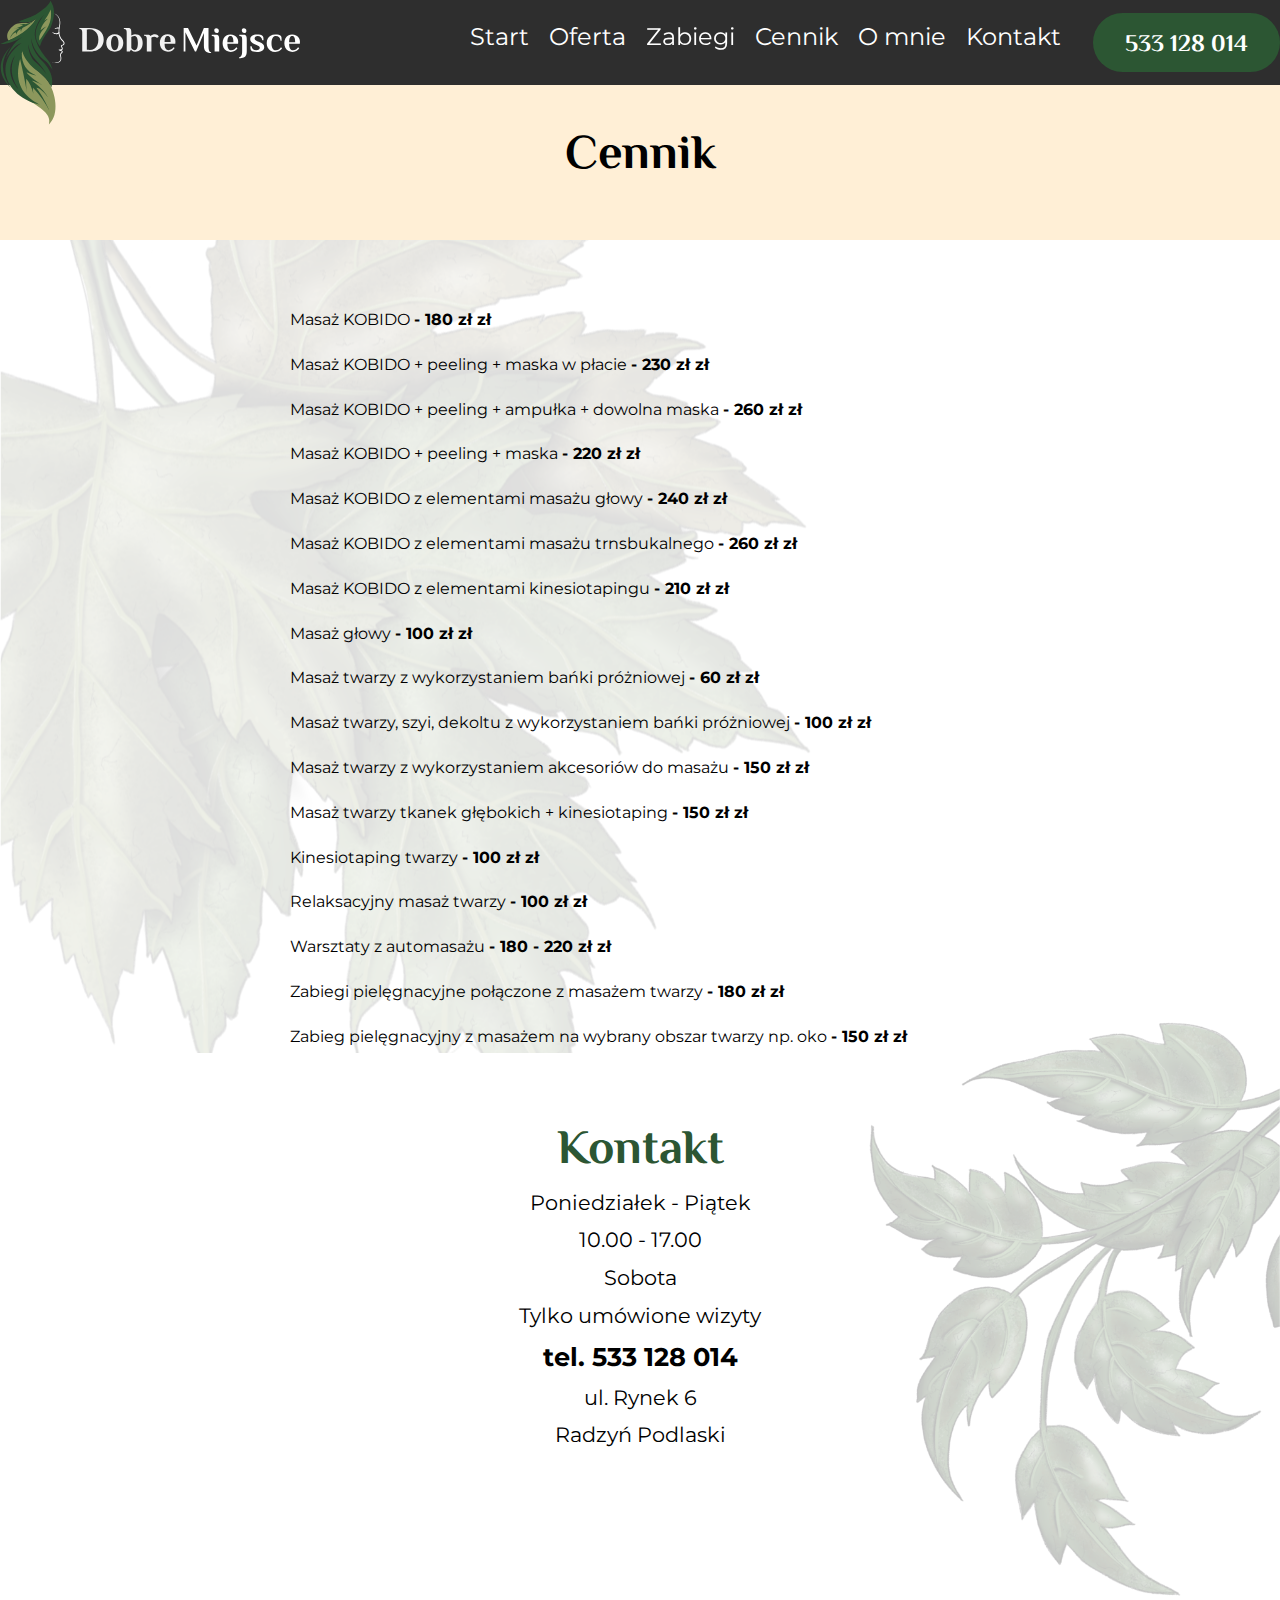
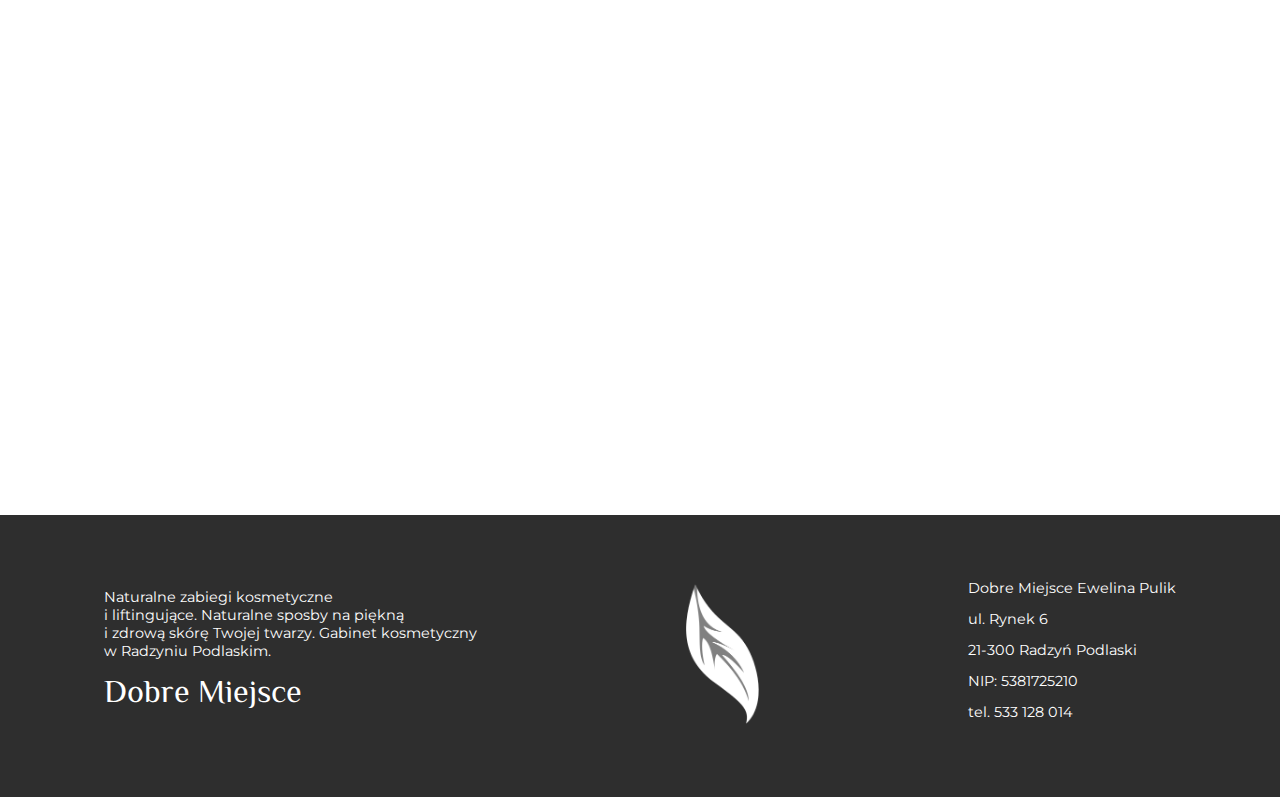
==== commit 5de6664e: "Aktualizacja stylu cennika" ====
--- a/cennik.html
+++ b/cennik.html
@@ -157,7 +157,7 @@
         <p>Masaż KOBIDO <span>180 zł</span></p>
         <p>Masaż KOBIDO + peeling + maska w płacie <span>230 zł</span></p>
         <p>Masaż KOBIDO + peeling + ampułka + dowolna maska <span>260 zł</span></p>
-        <p>MasaŻ KOBIDO + peeling + maska <span>220 zł</span></p>
+        <p>Masaż KOBIDO + peeling + maska <span>220 zł</span></p>
         <p>Masaż KOBIDO z elementami masażu głowy <span>240 zł</span></p>
         <p>Masaż KOBIDO z elementami masażu trnsbukalnego <span>260 zł</span></p>
         <p>Masaż KOBIDO z elementami kinesiotapingu <span>210 zł</span></p>
--- a/css/style.css
+++ b/css/style.css
@@ -25,17 +25,29 @@
   scroll-behavior: smooth;
 }
 
-*, *:before, *:after {
+*,
+*:before,
+*:after {
   box-sizing: inherit;
 }
 
-body, h1, h2, h3, h4, h5, h6, p, ol, ul {
+body,
+h1,
+h2,
+h3,
+h4,
+h5,
+h6,
+p,
+ol,
+ul {
   margin: 0;
   padding: 0;
   font-weight: normal;
 }
 
-ol, ul {
+ol,
+ul {
   list-style: none;
 }
 
@@ -71,12 +83,14 @@
   --light: rgb(255, 239, 214);
   --dark: rgb(46, 46, 46);
   --mont: montserrat;
-  --phil: philosopher
+  --phil: philosopher;
 }
 
 /* globals */
 
-h1, h2, h3 {
+h1,
+h2,
+h3 {
   font-family: var(--phil);
   margin-bottom: 1rem;
 }
@@ -108,10 +122,11 @@
   font-size: 2rem;
 }
 
-p, li {
+p,
+li {
   font-family: var(--mont);
   font-size: 1.2rem;
-  margin-bottom: .8rem;
+  margin-bottom: 0.8rem;
 }
 
 button {
@@ -123,14 +138,14 @@
   padding: 1rem 2.5rem;
   border: none;
   border-radius: 40px;
-  transition: all .3s ease-in-out;
+  transition: all 0.3s ease-in-out;
 }
 
 button:hover {
   cursor: pointer;
   background-color: var(--secondary);
   color: black;
-  transition: all .3s ease-in-out;
+  transition: all 0.3s ease-in-out;
 }
 
 .mobile {
@@ -139,7 +154,11 @@
 
 /* sections */
 
-#start, #oferta, #zabiegi, #bio, #kontakt {
+#start,
+#oferta,
+#zabiegi,
+#bio,
+#kontakt {
   scroll-margin-top: 6rem;
 }
 
@@ -175,7 +194,8 @@
   background-size: contain;
 }
 
-.dropdown, .dropdown__inner {
+.dropdown,
+.dropdown__inner {
   position: relative;
 }
 
@@ -194,7 +214,7 @@
   padding: 2rem;
   z-index: 4;
   transform: translateY(-400px) scaleY(0);
-  transition: all .3s ease-in-out;
+  transition: all 0.3s ease-in-out;
 }
 
 .dropdown__menu__inner {
@@ -207,21 +227,22 @@
   padding: 2rem;
   z-index: 4;
   transform: translateX(300px) scaleY(0);
-  transition: all .3s ease-in-out;
-}
-
-.dropdown:hover .dropdown__menu, .dropdown__menu:hover {
+  transition: all 0.3s ease-in-out;
+}
+
+.dropdown:hover .dropdown__menu,
+.dropdown__menu:hover {
   transform: translateY(0) scaleY(1);
-  transition: all .3s ease-in-out;
+  transition: all 0.3s ease-in-out;
 }
 
 .dropdown__inner:hover .dropdown__menu__inner {
   transform: translateX(0) scaleY(1);
-  transition: all .3s ease-in-out;
+  transition: all 0.3s ease-in-out;
 }
 
 .dropdown__menu li {
-  margin-bottom: .6rem;
+  margin-bottom: 0.6rem;
 }
 
 main {
@@ -281,7 +302,8 @@
   font-size: 1.5rem;
 }
 
-.hero, .hero__box {
+.hero,
+.hero__box {
   display: flex;
   justify-content: center;
   align-items: center;
@@ -323,7 +345,7 @@
   margin-bottom: 0;
 }
 
-.title__area h1{
+.title__area h1 {
   font-size: 3rem;
 }
 
@@ -342,7 +364,8 @@
 }
 
 .main__page {
-  max-width: 1200px;margin: 0 auto;
+  max-width: 1200px;
+  margin: 0 auto;
 }
 
 .main__page p {
@@ -375,12 +398,12 @@
   flex-direction: column;
   align-items: center;
   transform: scale(1) translateY(0px);
-  transition: all .3s ease-in-out;
+  transition: all 0.3s ease-in-out;
 }
 
 .featured__icon:hover {
   transform: scale(1.05) translateY(-15px);
-  transition: all .3s ease-in-out;
+  transition: all 0.3s ease-in-out;
 }
 
 .featured__icon img {
@@ -493,7 +516,7 @@
 }
 
 footer p {
-  font-size: .9rem;
+  font-size: 0.9rem;
 }
 
 footer h3 {
@@ -501,7 +524,7 @@
 }
 
 .pricing {
-  max-width: 600px;
+  max-width: 700px;
   margin: 0 auto;
 }
 
@@ -509,6 +532,10 @@
   font-size: 2rem;
 }
 
+.pricing p {
+  font-size: 1rem;
+}
+
 .pricing p span {
   display: inline-block;
   font-weight: bold;
@@ -528,11 +555,17 @@
 /* responsive */
 
 @media screen and (max-width: 1100px) {
-  .hero__box, .featured__icons, .offer__row, .bio__box, footer {
+  .hero__box,
+  .featured__icons,
+  .offer__row,
+  .bio__box,
+  footer {
     flex-direction: column;
   }
 
-  .hero__box, .intro, .bio__text {
+  .hero__box,
+  .intro,
+  .bio__text {
     padding-left: 1rem;
     padding-right: 1rem;
   }
@@ -542,7 +575,8 @@
     margin: 2rem auto;
   }
 
-  .featured__icons, .bio__box {
+  .featured__icons,
+  .bio__box {
     align-items: center;
   }
 
@@ -581,7 +615,8 @@
     width: 90%;
   }
 
-  .header__box-mobile .header__menu, .header__box-mobile .header__menu ul {
+  .header__box-mobile .header__menu,
+  .header__box-mobile .header__menu ul {
     flex-direction: column;
   }
 
@@ -618,23 +653,25 @@
     cursor: pointer;
   }
 
-  .bar-1, .bar-2, .bar-3 {
-    transition: all .3s ease-in-out;
+  .bar-1,
+  .bar-2,
+  .bar-3 {
+    transition: all 0.3s ease-in-out;
   }
 
   .bar-1-open {
     transform: translateY(8px) rotate(45deg);
-    transition: all .3s ease-in-out;
+    transition: all 0.3s ease-in-out;
   }
 
   .bar-2-open {
     background-color: var(--dark);
-    transition: all .3s ease-in-out;
+    transition: all 0.3s ease-in-out;
   }
 
   .bar-3-open {
     transform: translateY(-8px) rotate(-45deg);
-    transition: all .3s ease-in-out;
+    transition: all 0.3s ease-in-out;
   }
 
   .header__box-mobile {
@@ -648,58 +685,59 @@
     padding-top: 3rem;
     background-color: var(--dark);
     transform: translateY(-400px) scaleY(0);
-    transition: all .3s ease-in-out;
+    transition: all 0.3s ease-in-out;
   }
 
   .header__menu-open {
     transform: translateY(60px) scaleY(1);
-    transition: all .3s ease-in-out;
+    transition: all 0.3s ease-in-out;
   }
 
   .dropdown-mobile {
     text-align: center;
   }
 
- .dropdown-mobile li a{
-  font-size: 1rem;
- }
-
- nav ul {
-  gap: 10px;
- }
-
- .second__level, .third__level {
-  margin-top: 0.5rem;
-  gap: 0px;
- }
-
- .second__level li {
-  margin-bottom: 0;
- }
-
- .main__page{
-  padding-left: 2rem;
-  padding-right: 1rem;
- }
-
- .title__area {
-  /* margin-top: 0; */
-  text-align: center;
- }
-
- .hero {
-  /* margin-top: 0; */
-  padding-top: 3rem;
- }
-
- .dropdown__menu__openbox {
-  display: block;
-  margin: 0 auto;
-  width: 100%;
-  z-index: 3;
- }
-
- .dropdown__menu__openbox .header__menu-mobile {
-  margin: 0 auto;
- }
-}+  .dropdown-mobile li a {
+    font-size: 1rem;
+  }
+
+  nav ul {
+    gap: 10px;
+  }
+
+  .second__level,
+  .third__level {
+    margin-top: 0.5rem;
+    gap: 0px;
+  }
+
+  .second__level li {
+    margin-bottom: 0;
+  }
+
+  .main__page {
+    padding-left: 2rem;
+    padding-right: 1rem;
+  }
+
+  .title__area {
+    /* margin-top: 0; */
+    text-align: center;
+  }
+
+  .hero {
+    /* margin-top: 0; */
+    padding-top: 3rem;
+  }
+
+  .dropdown__menu__openbox {
+    display: block;
+    margin: 0 auto;
+    width: 100%;
+    z-index: 3;
+  }
+
+  .dropdown__menu__openbox .header__menu-mobile {
+    margin: 0 auto;
+  }
+}
